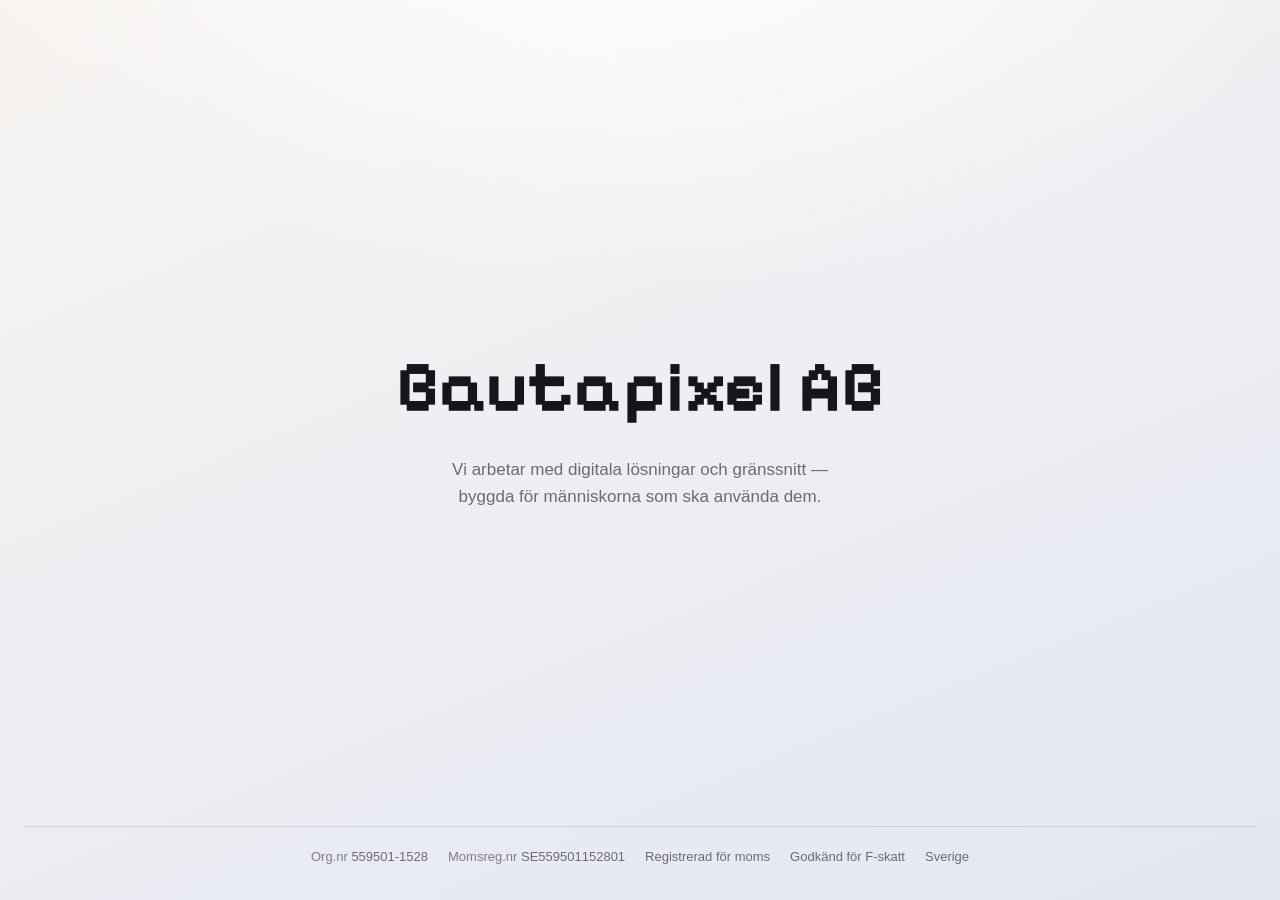
==== index.html @ e168d48d "Add company website Single static page for Bautapixel AB: company name set in Pixelify Sans over a f" ====
<!DOCTYPE html>
<html lang="sv">
<head>
<meta charset="utf-8">
<meta name="viewport" content="width=device-width, initial-scale=1">
<title>Bautapixel AB</title>
<meta name="description" content="Bautapixel AB arbetar med digitala lösningar och gränssnitt för människor. Organisationsnummer 559501-1528.">

<link rel="preconnect" href="https://fonts.googleapis.com">
<link rel="preconnect" href="https://fonts.gstatic.com" crossorigin>
<link href="https://fonts.googleapis.com/css2?family=Pixelify+Sans:wght@700&display=swap" rel="stylesheet">

<style>
  :root {
    color-scheme: light dark;
    --fg: #16161a;
    --muted: #6b6b73;
    --rule: rgba(22, 22, 26, 0.12);
    --page-bg:
      radial-gradient(1100px 620px at 50% -10%, rgba(255, 255, 255, 0.95), transparent 62%),
      linear-gradient(158deg, #f7f4f0 0%, #edeef3 52%, #e2e7f0 100%);
  }

  @media (prefers-color-scheme: dark) {
    :root {
      --fg: #ededf0;
      --muted: #9a9aa4;
      --rule: rgba(237, 237, 240, 0.14);
      --page-bg:
        radial-gradient(1100px 620px at 50% -10%, rgba(78, 90, 120, 0.32), transparent 62%),
        linear-gradient(158deg, #15151a 0%, #111318 52%, #0b0d12 100%);
    }
  }

  * { box-sizing: border-box; }

  body {
    margin: 0;
    min-height: 100vh;
    min-height: 100svh;
    background: var(--page-bg) fixed;
    color: var(--fg);
    font: 16px/1.6 -apple-system, BlinkMacSystemFont, "Segoe UI", Helvetica, Arial, sans-serif;
    display: flex;
    flex-direction: column;
    padding: 2rem 1.5rem;
  }

  main {
    flex: 1 0 auto;
    display: flex;
    flex-direction: column;
    justify-content: center;
    align-items: center;
    text-align: center;
    padding: 3rem 0;
  }

  h1 {
    font-family: "Pixelify Sans", "Courier New", monospace;
    font-weight: 700;
    /* Stepped sizes, not a fluid clamp: a pixel typeface only stays crisp at
       whole-number sizes, so fractional vw values are avoided on purpose. */
    font-size: 40px;
    letter-spacing: 0;
    line-height: 1.1;
    margin: 0;
  }

  @media (min-width: 30rem) {
    h1 { font-size: 56px; }
  }

  @media (min-width: 48rem) {
    h1 { font-size: 72px; }
  }

  main p {
    max-width: 30rem;
    margin: 1.75rem 0 0;
    font-size: 1.0625rem;
    color: var(--muted);
    text-wrap: balance;
  }

  footer {
    flex: 0 0 auto;
    padding-top: 1.25rem;
    border-top: 1px solid var(--rule);
    font-size: 0.8125rem;
    color: var(--muted);
  }

  footer ul {
    list-style: none;
    display: flex;
    flex-wrap: wrap;
    justify-content: center;
    gap: 0.35rem 1.25rem;
    margin: 0;
    padding: 0;
  }

  footer .label {
    color: var(--fg);
    opacity: 0.5;
  }
</style>
</head>
<body>
  <main>
    <h1>Bautapixel AB</h1>
    <p>
      Vi arbetar med digitala lösningar och gränssnitt —
      byggda för människorna som ska använda dem.
    </p>
  </main>

  <footer>
    <ul>
      <li><span class="label">Org.nr</span> 559501-1528</li>
      <li><span class="label">Momsreg.nr</span> SE559501152801</li>
      <li>Registrerad för moms</li>
      <li>Godkänd för F-skatt</li>
      <li>Sverige</li>
    </ul>
  </footer>
</body>
</html>
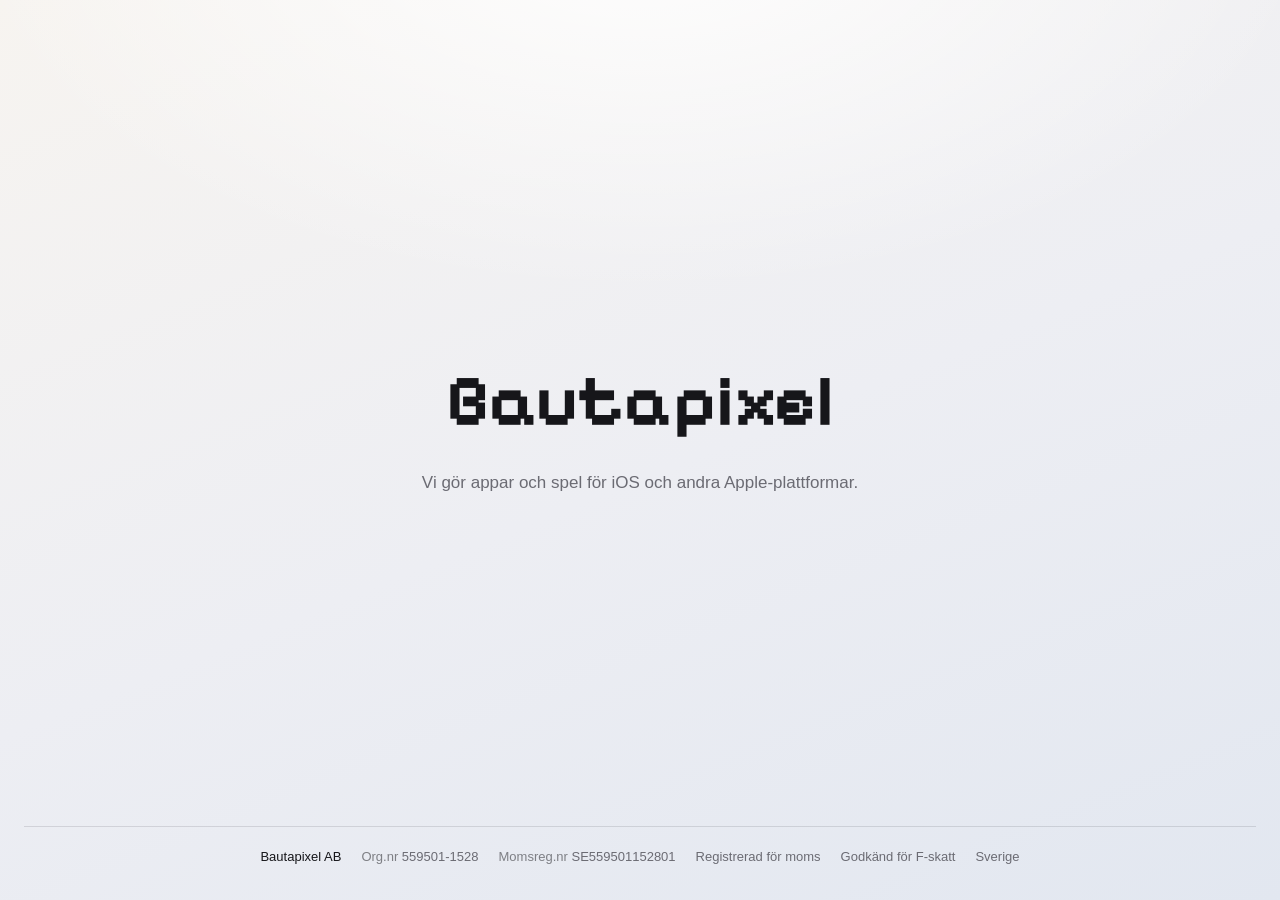
==== commit b55ad5aa: "Shorten hero title, restate offering, fix iOS gradient bleed The hero now reads "Bautapixel"; the fu" ====
--- a/index.html
+++ b/index.html
@@ -2,9 +2,9 @@
 <html lang="sv">
 <head>
 <meta charset="utf-8">
-<meta name="viewport" content="width=device-width, initial-scale=1">
+<meta name="viewport" content="width=device-width, initial-scale=1, viewport-fit=cover">
 <title>Bautapixel AB</title>
-<meta name="description" content="Bautapixel AB arbetar med digitala lösningar och gränssnitt för människor. Organisationsnummer 559501-1528.">
+<meta name="description" content="Bautapixel AB gör appar och spel för iOS och andra Apple-plattformar. Organisationsnummer 559501-1528.">
 
 <link rel="preconnect" href="https://fonts.googleapis.com">
 <link rel="preconnect" href="https://fonts.gstatic.com" crossorigin>
@@ -16,6 +16,9 @@
     --fg: #16161a;
     --muted: #6b6b73;
     --rule: rgba(22, 22, 26, 0.12);
+    /* Solid mid-tone behind the gradient. It is what shows in the rubber-band
+       overscroll areas, so it should sit between the gradient's two ends. */
+    --page-base: #eceef3;
     --page-bg:
       radial-gradient(1100px 620px at 50% -10%, rgba(255, 255, 255, 0.95), transparent 62%),
       linear-gradient(158deg, #f7f4f0 0%, #edeef3 52%, #e2e7f0 100%);
@@ -26,6 +29,7 @@
       --fg: #ededf0;
       --muted: #9a9aa4;
       --rule: rgba(237, 237, 240, 0.14);
+      --page-base: #101218;
       --page-bg:
         radial-gradient(1100px 620px at 50% -10%, rgba(78, 90, 120, 0.32), transparent 62%),
         linear-gradient(158deg, #15151a 0%, #111318 52%, #0b0d12 100%);
@@ -34,16 +38,33 @@
 
   * { box-sizing: border-box; }
 
+  /* The gradient lives on the root element, not on <body>: only the root
+     element's background becomes the canvas background, and the canvas is what
+     Safari on iOS paints behind its translucent top and bottom bars and in the
+     overscroll areas. On <body> with `background-attachment: fixed` iOS clips
+     it to the body box and leaves those strips flat instead. */
+  html {
+    min-height: 100%;
+    background-color: var(--page-base);
+    background-image: var(--page-bg);
+    background-repeat: no-repeat;
+  }
+
   body {
     margin: 0;
     min-height: 100vh;
     min-height: 100svh;
-    background: var(--page-bg) fixed;
     color: var(--fg);
     font: 16px/1.6 -apple-system, BlinkMacSystemFont, "Segoe UI", Helvetica, Arial, sans-serif;
     display: flex;
     flex-direction: column;
-    padding: 2rem 1.5rem;
+    /* viewport-fit=cover lets the canvas reach the screen edges, so the content
+       has to step back out of the notch and home-indicator areas itself. */
+    padding:
+      calc(2rem + env(safe-area-inset-top))
+      calc(1.5rem + env(safe-area-inset-right))
+      calc(2rem + env(safe-area-inset-bottom))
+      calc(1.5rem + env(safe-area-inset-left));
   }
 
   main {
@@ -101,6 +122,10 @@
     padding: 0;
   }
 
+  footer .name {
+    color: var(--fg);
+  }
+
   footer .label {
     color: var(--fg);
     opacity: 0.5;
@@ -109,15 +134,16 @@
 </head>
 <body>
   <main>
-    <h1>Bautapixel AB</h1>
+    <h1>Bautapixel</h1>
     <p>
-      Vi arbetar med digitala lösningar och gränssnitt —
-      byggda för människorna som ska använda dem.
+      Vi gör appar och spel för iOS
+      och andra Apple-plattformar.
     </p>
   </main>
 
   <footer>
     <ul>
+      <li class="name">Bautapixel AB</li>
       <li><span class="label">Org.nr</span> 559501-1528</li>
       <li><span class="label">Momsreg.nr</span> SE559501152801</li>
       <li>Registrerad för moms</li>
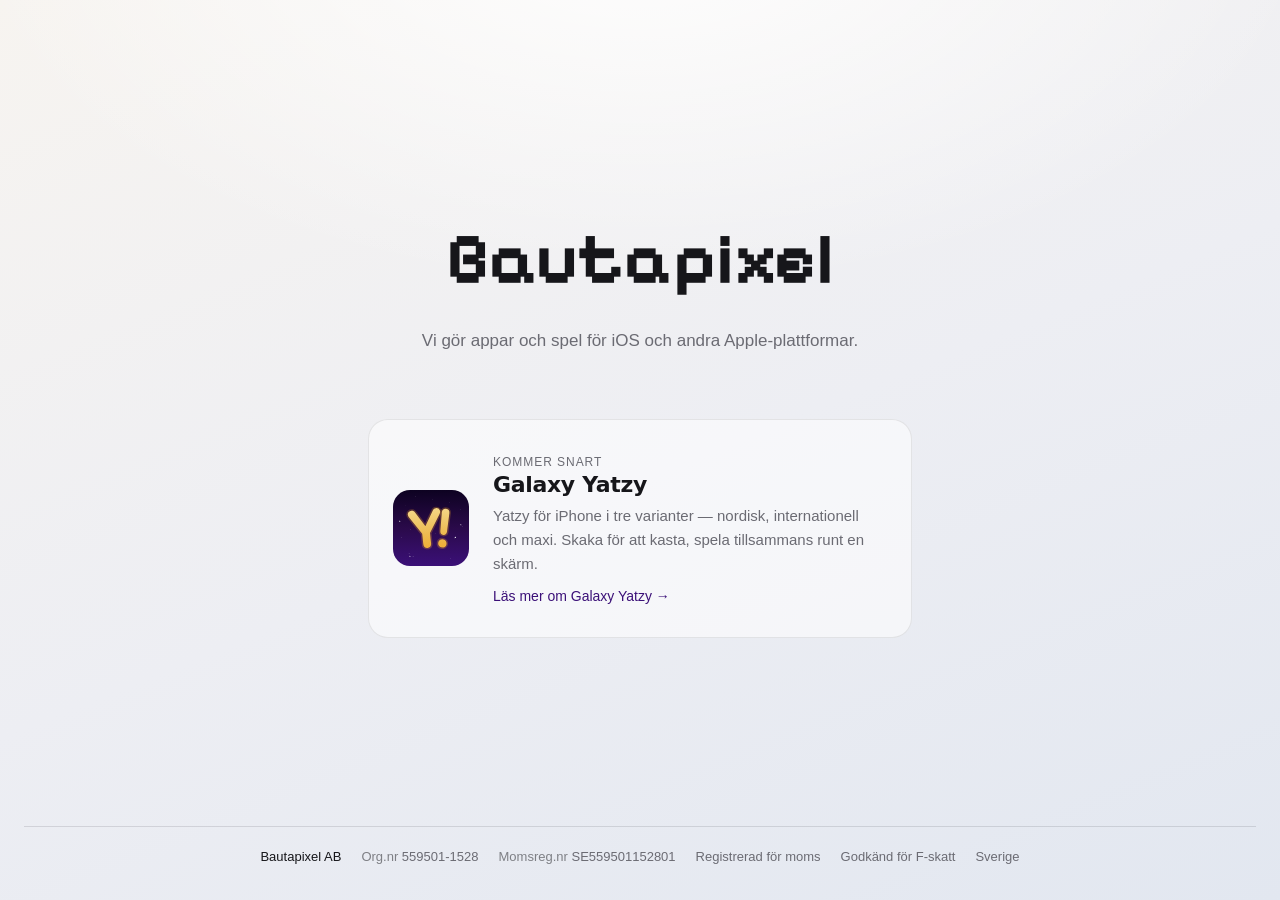
==== commit 9f8d5f2a: "Add Galaxy Yatzy product page Introduce a dedicated page for the upcoming Galaxy Yatzy iPhone game, " ====
--- a/index.html
+++ b/index.html
@@ -4,133 +4,20 @@
 <meta charset="utf-8">
 <meta name="viewport" content="width=device-width, initial-scale=1, viewport-fit=cover">
 <title>Bautapixel AB</title>
-<meta name="description" content="Bautapixel AB gör appar och spel för iOS och andra Apple-plattformar. Organisationsnummer 559501-1528.">
+<meta name="description" content="Bautapixel AB gör appar och spel för iOS och andra Apple-plattformar. Först ut: Galaxy Yatzy för iPhone. Organisationsnummer 559501-1528.">
+
+<!-- iOS paints the status bar as a flat tint rather than rendering the page
+     into it, so a gradient can never reach it. These are the gradient's own
+     colour at its top edge, which is the closest a flat tint can get. -->
+<meta name="theme-color" content="#fbfaf9" media="(prefers-color-scheme: light)">
+<meta name="theme-color" content="#21242e" media="(prefers-color-scheme: dark)">
 
 <link rel="preconnect" href="https://fonts.googleapis.com">
 <link rel="preconnect" href="https://fonts.gstatic.com" crossorigin>
 <link href="https://fonts.googleapis.com/css2?family=Pixelify+Sans:wght@700&display=swap" rel="stylesheet">
 
-<style>
-  :root {
-    color-scheme: light dark;
-    --fg: #16161a;
-    --muted: #6b6b73;
-    --rule: rgba(22, 22, 26, 0.12);
-    /* Solid mid-tone behind the gradient. It is what shows in the rubber-band
-       overscroll areas, so it should sit between the gradient's two ends. */
-    --page-base: #eceef3;
-    --page-bg:
-      radial-gradient(1100px 620px at 50% -10%, rgba(255, 255, 255, 0.95), transparent 62%),
-      linear-gradient(158deg, #f7f4f0 0%, #edeef3 52%, #e2e7f0 100%);
-  }
-
-  @media (prefers-color-scheme: dark) {
-    :root {
-      --fg: #ededf0;
-      --muted: #9a9aa4;
-      --rule: rgba(237, 237, 240, 0.14);
-      --page-base: #101218;
-      --page-bg:
-        radial-gradient(1100px 620px at 50% -10%, rgba(78, 90, 120, 0.32), transparent 62%),
-        linear-gradient(158deg, #15151a 0%, #111318 52%, #0b0d12 100%);
-    }
-  }
-
-  * { box-sizing: border-box; }
-
-  /* The gradient lives on the root element, not on <body>: only the root
-     element's background becomes the canvas background, and the canvas is what
-     Safari on iOS paints behind its translucent top and bottom bars and in the
-     overscroll areas. On <body> with `background-attachment: fixed` iOS clips
-     it to the body box and leaves those strips flat instead. */
-  html {
-    min-height: 100%;
-    background-color: var(--page-base);
-    background-image: var(--page-bg);
-    background-repeat: no-repeat;
-  }
-
-  body {
-    margin: 0;
-    min-height: 100vh;
-    min-height: 100svh;
-    color: var(--fg);
-    font: 16px/1.6 -apple-system, BlinkMacSystemFont, "Segoe UI", Helvetica, Arial, sans-serif;
-    display: flex;
-    flex-direction: column;
-    /* viewport-fit=cover lets the canvas reach the screen edges, so the content
-       has to step back out of the notch and home-indicator areas itself. */
-    padding:
-      calc(2rem + env(safe-area-inset-top))
-      calc(1.5rem + env(safe-area-inset-right))
-      calc(2rem + env(safe-area-inset-bottom))
-      calc(1.5rem + env(safe-area-inset-left));
-  }
-
-  main {
-    flex: 1 0 auto;
-    display: flex;
-    flex-direction: column;
-    justify-content: center;
-    align-items: center;
-    text-align: center;
-    padding: 3rem 0;
-  }
-
-  h1 {
-    font-family: "Pixelify Sans", "Courier New", monospace;
-    font-weight: 700;
-    /* Stepped sizes, not a fluid clamp: a pixel typeface only stays crisp at
-       whole-number sizes, so fractional vw values are avoided on purpose. */
-    font-size: 40px;
-    letter-spacing: 0;
-    line-height: 1.1;
-    margin: 0;
-  }
-
-  @media (min-width: 30rem) {
-    h1 { font-size: 56px; }
-  }
-
-  @media (min-width: 48rem) {
-    h1 { font-size: 72px; }
-  }
-
-  main p {
-    max-width: 30rem;
-    margin: 1.75rem 0 0;
-    font-size: 1.0625rem;
-    color: var(--muted);
-    text-wrap: balance;
-  }
-
-  footer {
-    flex: 0 0 auto;
-    padding-top: 1.25rem;
-    border-top: 1px solid var(--rule);
-    font-size: 0.8125rem;
-    color: var(--muted);
-  }
-
-  footer ul {
-    list-style: none;
-    display: flex;
-    flex-wrap: wrap;
-    justify-content: center;
-    gap: 0.35rem 1.25rem;
-    margin: 0;
-    padding: 0;
-  }
-
-  footer .name {
-    color: var(--fg);
-  }
-
-  footer .label {
-    color: var(--fg);
-    opacity: 0.5;
-  }
-</style>
+<link rel="icon" href="assets/galaxy-yatzy-icon.svg" type="image/svg+xml">
+<link rel="stylesheet" href="assets/site.css">
 </head>
 <body>
   <main>
@@ -139,6 +26,19 @@
       Vi gör appar och spel för iOS
       och andra Apple-plattformar.
     </p>
+
+    <a class="teaser" href="galaxy-yatzy.html">
+      <img src="assets/galaxy-yatzy-icon.svg" alt="" width="76" height="76">
+      <div>
+        <span class="eyebrow">Kommer snart</span>
+        <h2 class="rounded">Galaxy Yatzy</h2>
+        <p>
+          Yatzy för iPhone i tre varianter — nordisk, internationell
+          och maxi. Skaka för att kasta, spela tillsammans runt en skärm.
+        </p>
+        <span class="more">Läs mer om Galaxy Yatzy →</span>
+      </div>
+    </a>
   </main>
 
   <footer>
--- a/assets/site.css
+++ b/assets/site.css
@@ -0,0 +1,344 @@
+:root {
+  color-scheme: light dark;
+  --fg: #16161a;
+  --muted: #6b6b73;
+  --rule: rgba(22, 22, 26, 0.12);
+  --card-bg: rgba(255, 255, 255, 0.55);
+  --card-rule: rgba(22, 22, 26, 0.09);
+  --link: #3b1078;
+  /* Shows only where the page cannot reach: the iOS status-bar tint and the
+     rubber-band overscroll. Both sit at the top of the screen, so this
+     matches the gradient's top edge — and it matches theme-color, so the
+     status bar lands on the right colour whichever of the two iOS uses. */
+  --page-base: #fbfaf9;
+  --page-bg:
+    radial-gradient(1100px 620px at 50% -10%, rgba(255, 255, 255, 0.95), transparent 62%),
+    linear-gradient(158deg, #f7f4f0 0%, #edeef3 52%, #e2e7f0 100%);
+}
+
+@media (prefers-color-scheme: dark) {
+  :root {
+    --fg: #ededf0;
+    --muted: #9a9aa4;
+    --rule: rgba(237, 237, 240, 0.14);
+    --card-bg: rgba(255, 255, 255, 0.04);
+    --card-rule: rgba(237, 237, 240, 0.1);
+    --link: #c3b0ef;
+    --page-base: #21242e;
+    --page-bg:
+      radial-gradient(1100px 620px at 50% -10%, rgba(78, 90, 120, 0.32), transparent 62%),
+      linear-gradient(158deg, #15151a 0%, #111318 52%, #0b0d12 100%);
+  }
+}
+
+* { box-sizing: border-box; }
+
+/* The gradient lives on the root element, not on <body>: only the root
+   element's background becomes the canvas background, and the canvas is what
+   Safari on iOS paints behind its top and bottom bars and in the overscroll
+   areas. On <body> with `background-attachment: fixed` iOS clips it to the
+   body box and leaves those strips flat instead. */
+html {
+  /* The root box itself has to span the screen. Safari confines the page's
+     background image to this box, so enlarging the image past it (the
+     previous attempt) painted nothing extra — the gradient still stopped at
+     the toolbar. `min-height: 100%` resolves to the *visible* area, which is
+     the strip between the status bar and the toolbar; `vh` is already the
+     toolbars-retracted viewport on iOS, and `lvh` restates it for browsers
+     that know the newer unit. The image then fills the box by default. */
+  min-height: 100vh;
+  min-height: 100lvh;
+  background-color: var(--page-base);
+  background-image: var(--page-bg);
+  background-repeat: no-repeat;
+}
+
+body {
+  margin: 0;
+  min-height: 100vh;
+  min-height: 100svh;
+  color: var(--fg);
+  font: 16px/1.6 -apple-system, BlinkMacSystemFont, "Segoe UI", Helvetica, Arial, sans-serif;
+  display: flex;
+  flex-direction: column;
+  /* viewport-fit=cover lets the canvas reach the screen edges, so the content
+     has to step back out of the notch and home-indicator areas itself. */
+  padding:
+    calc(2rem + env(safe-area-inset-top))
+    calc(1.5rem + env(safe-area-inset-right))
+    calc(2rem + env(safe-area-inset-bottom))
+    calc(1.5rem + env(safe-area-inset-left));
+}
+
+main {
+  flex: 1 0 auto;
+  display: flex;
+  flex-direction: column;
+  justify-content: center;
+  align-items: center;
+  text-align: center;
+  padding: 3rem 0;
+}
+
+h1 {
+  font-family: "Pixelify Sans", "Courier New", monospace;
+  font-weight: 700;
+  /* Stepped sizes, not a fluid clamp: a pixel typeface only stays crisp at
+     whole-number sizes, so fractional vw values are avoided on purpose. */
+  font-size: 40px;
+  letter-spacing: 0;
+  line-height: 1.1;
+  margin: 0;
+}
+
+@media (min-width: 30rem) {
+  h1 { font-size: 56px; }
+}
+
+@media (min-width: 48rem) {
+  h1 { font-size: 72px; }
+}
+
+/* Direct child only: the product page's paragraphs are styled per section. */
+main > p {
+  max-width: 30rem;
+  margin: 1.75rem 0 0;
+  font-size: 1.0625rem;
+  color: var(--muted);
+  text-wrap: balance;
+}
+
+footer {
+  flex: 0 0 auto;
+  padding-top: 1.25rem;
+  border-top: 1px solid var(--rule);
+  font-size: 0.8125rem;
+  color: var(--muted);
+}
+
+footer ul {
+  list-style: none;
+  display: flex;
+  flex-wrap: wrap;
+  justify-content: center;
+  gap: 0.35rem 1.25rem;
+  margin: 0;
+  padding: 0;
+}
+
+footer .name {
+  color: var(--fg);
+}
+
+footer .label {
+  color: var(--fg);
+  opacity: 0.5;
+}
+
+
+/* ---------- Galaxy Yatzy ---------- */
+
+:root {
+  /* Mirrored from the app's Theme.Palette so the product surfaces here match
+     the app exactly. */
+  --gy-space: #0D0221;
+  --gy-violet: #2A0A4A;
+  --gy-purple: #3B1078;
+  --gy-gold: #FFD24A;
+  --gy-gold-deep: #F5A623;
+  --gy-text: #F4EFFF;
+  --gy-text-muted: #B9A9D9;
+}
+
+/* Galaxy Yatzy's own headings, matching the app, where every title is
+   SwiftUI's rounded design. `ui-rounded` resolves to SF Pro Rounded on Apple
+   platforms; elsewhere this falls through to the plain system font. */
+.rounded {
+  font-family: ui-rounded, "SF Pro Rounded", system-ui, -apple-system, BlinkMacSystemFont, "Segoe UI", Helvetica, Arial, sans-serif;
+  font-weight: 800;
+  letter-spacing: -0.015em;
+  line-height: 1.1;
+}
+
+a { color: var(--link); }
+
+.wrap {
+  width: 100%;
+  max-width: 54rem;
+  margin: 0 auto;
+}
+
+.eyebrow {
+  display: inline-block;
+  font-size: 0.75rem;
+  letter-spacing: 0.08em;
+  text-transform: uppercase;
+  color: var(--muted);
+}
+
+/* ---------- Product teaser on the landing page ---------- */
+
+.teaser {
+  display: flex;
+  flex-direction: column;
+  align-items: center;
+  gap: 1.25rem;
+  margin-top: 4rem;
+  padding: 1.75rem 1.5rem;
+  max-width: 34rem;
+  border: 1px solid var(--card-rule);
+  border-radius: 1.25rem;
+  background: var(--card-bg);
+  text-decoration: none;
+  color: inherit;
+  transition: transform 0.2s ease, border-color 0.2s ease;
+}
+
+.teaser:hover,
+.teaser:focus-visible { transform: translateY(-2px); border-color: var(--muted); }
+
+@media (min-width: 34rem) {
+  .teaser { flex-direction: row; text-align: left; gap: 1.5rem; }
+}
+
+.teaser img { width: 76px; height: 76px; flex: 0 0 auto; }
+.teaser h2 { margin: 0; font-size: 22px; }
+.teaser p { margin: 0.4rem 0 0; color: var(--muted); font-size: 0.9375rem; }
+.teaser .more { display: inline-block; margin-top: 0.6rem; font-size: 0.875rem; color: var(--link); }
+
+/* ---------- Product page ---------- */
+
+.site-nav {
+  flex: 0 0 auto;
+  font-size: 0.875rem;
+}
+
+.site-nav a { color: var(--muted); text-decoration: none; }
+.site-nav a:hover { color: var(--fg); }
+
+.product {
+  flex: 1 0 auto;
+  display: block;
+  text-align: left;
+  padding: 2rem 0 3rem;
+}
+
+.hero {
+  display: flex;
+  flex-direction: column;
+  align-items: center;
+  text-align: center;
+  gap: 1.5rem;
+  padding: 2.5rem 1.5rem;
+  border-radius: 1.5rem;
+  background: linear-gradient(180deg, var(--gy-space) 0%, var(--gy-violet) 52%, var(--gy-purple) 100%);
+  color: var(--gy-text);
+}
+
+@media (min-width: 40rem) {
+  .hero { flex-direction: row; text-align: left; gap: 2.25rem; padding: 3rem 2.5rem; }
+}
+
+.hero img {
+  width: 120px;
+  height: 120px;
+  flex: 0 0 auto;
+  filter: drop-shadow(0 12px 28px rgba(0, 0, 0, 0.45));
+}
+
+@media (min-width: 40rem) { .hero img { width: 156px; height: 156px; } }
+
+.hero h1 { font-size: 2.5rem; color: var(--gy-gold); }
+@media (min-width: 40rem) { .hero h1 { font-size: 3.25rem; } }
+
+.hero p {
+  margin: 0.9rem 0 0;
+  max-width: 28rem;
+  color: var(--gy-text-muted);
+  text-wrap: balance;
+}
+
+.hero .eyebrow { color: var(--gy-gold-deep); }
+
+.badge {
+  display: inline-block;
+  margin-top: 1.1rem;
+  padding: 0.4rem 0.9rem;
+  border: 1px solid rgba(255, 210, 74, 0.45);
+  border-radius: 999px;
+  font-size: 0.8125rem;
+  color: var(--gy-gold);
+}
+
+section { margin-top: 3.5rem; }
+
+section h2 {
+  margin: 0 0 0.35rem;
+  font-size: 1.75rem;
+}
+
+section > p {
+  margin: 0 0 1.5rem;
+  max-width: 38rem;
+  color: var(--muted);
+}
+
+.cards {
+  display: grid;
+  gap: 1rem;
+  grid-template-columns: 1fr;
+  margin: 0;
+  padding: 0;
+  list-style: none;
+}
+
+@media (min-width: 40rem) {
+  .cards { grid-template-columns: repeat(auto-fit, minmax(15rem, 1fr)); }
+}
+
+.cards li {
+  padding: 1.25rem 1.35rem;
+  border: 1px solid var(--card-rule);
+  border-radius: 1rem;
+  background: var(--card-bg);
+}
+
+.cards h3 {
+  margin: 0 0 0.45rem;
+  font-size: 1.0625rem;
+}
+
+.cards p {
+  margin: 0;
+  font-size: 0.9375rem;
+  color: var(--muted);
+}
+
+.cards .meta {
+  display: block;
+  margin-top: 0.7rem;
+  font-size: 0.8125rem;
+  color: var(--fg);
+  opacity: 0.55;
+}
+
+.facts {
+  list-style: none;
+  margin: 0;
+  padding: 0;
+  display: grid;
+  gap: 0.6rem 1.5rem;
+  grid-template-columns: 1fr;
+  font-size: 0.9375rem;
+}
+
+@media (min-width: 34rem) { .facts { grid-template-columns: 1fr 1fr; } }
+
+.facts li {
+  display: flex;
+  gap: 0.6rem;
+  padding-top: 0.6rem;
+  border-top: 1px solid var(--rule);
+}
+
+.facts .label { color: var(--muted); min-width: 8.5rem; flex: 0 0 auto; }
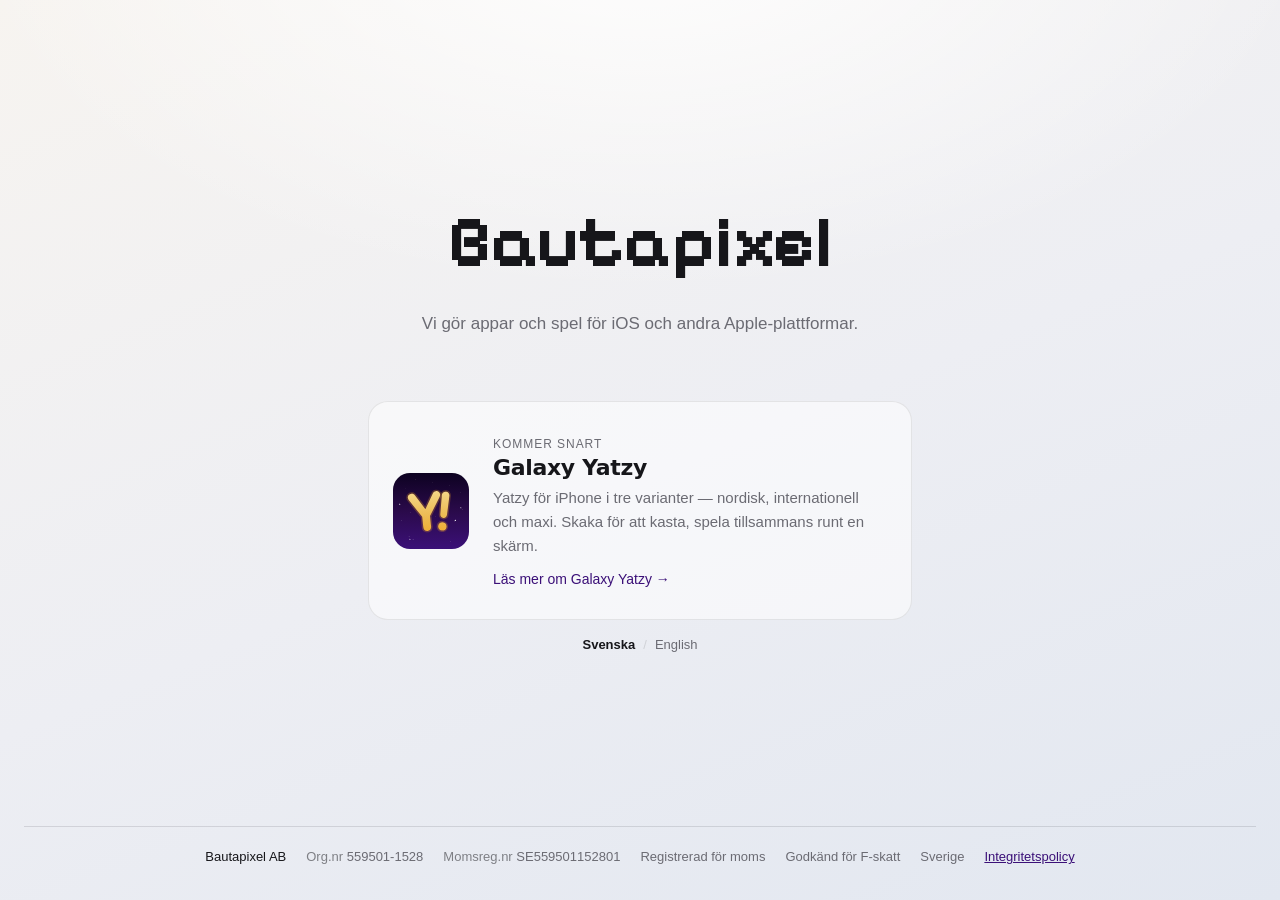
==== commit 8f465d83: "Add a privacy policy, and self-host the wordmark typeface The App Store requires a privacy policy UR" ====
--- a/index.html
+++ b/index.html
@@ -6,15 +6,15 @@
 <title>Bautapixel AB</title>
 <meta name="description" content="Bautapixel AB gör appar och spel för iOS och andra Apple-plattformar. Först ut: Galaxy Yatzy för iPhone. Organisationsnummer 559501-1528.">
 
+<link rel="alternate" hreflang="sv" href="https://bautapixel.se/">
+<link rel="alternate" hreflang="en" href="https://bautapixel.se/en/">
+<link rel="alternate" hreflang="x-default" href="https://bautapixel.se/">
+
 <!-- iOS paints the status bar as a flat tint rather than rendering the page
      into it, so a gradient can never reach it. These are the gradient's own
      colour at its top edge, which is the closest a flat tint can get. -->
 <meta name="theme-color" content="#fbfaf9" media="(prefers-color-scheme: light)">
 <meta name="theme-color" content="#21242e" media="(prefers-color-scheme: dark)">
-
-<link rel="preconnect" href="https://fonts.googleapis.com">
-<link rel="preconnect" href="https://fonts.gstatic.com" crossorigin>
-<link href="https://fonts.googleapis.com/css2?family=Pixelify+Sans:wght@700&display=swap" rel="stylesheet">
 
 <link rel="icon" href="assets/galaxy-yatzy-icon.svg" type="image/svg+xml">
 <link rel="stylesheet" href="assets/site.css">
@@ -39,6 +39,12 @@
         <span class="more">Läs mer om Galaxy Yatzy →</span>
       </div>
     </a>
+
+    <nav class="lang" aria-label="Språk">
+      <span aria-current="true">Svenska</span>
+      <span class="sep" aria-hidden="true">/</span>
+      <a href="/en/" lang="en" hreflang="en">English</a>
+    </nav>
   </main>
 
   <footer>
@@ -49,6 +55,7 @@
       <li>Registrerad för moms</li>
       <li>Godkänd för F-skatt</li>
       <li>Sverige</li>
+      <li><a href="/privacy.html">Integritetspolicy</a></li>
     </ul>
   </footer>
 </body>
--- a/assets/site.css
+++ b/assets/site.css
@@ -1,3 +1,16 @@
+/* Pixelify Sans (SIL Open Font License 1.1), self-hosted rather than loaded
+   from Google Fonts so the site makes no third-party requests and no visitor
+   IP address leaves this domain. Latin subset only: U+0000-00FF covers the
+   Swedish characters the wordmark needs. */
+@font-face {
+  font-family: "Pixelify Sans";
+  font-style: normal;
+  font-weight: 700;
+  font-display: swap;
+  src: url("pixelify-sans-700.woff2") format("woff2");
+  unicode-range: U+0000-00FF, U+0131, U+0152-0153, U+02BB-02BC, U+02C6, U+02DA, U+02DC, U+2000-206F, U+20AC, U+2122, U+2191, U+2193, U+2212, U+2215, U+FEFF, U+FFFD;
+}
+
 :root {
   color-scheme: light dark;
   --fg: #16161a;
@@ -342,3 +355,88 @@
 }
 
 .facts .label { color: var(--muted); min-width: 8.5rem; flex: 0 0 auto; }
+
+/* ---------- Language switcher ---------- */
+
+.lang {
+  display: flex;
+  gap: 0.5rem;
+  align-items: center;
+  justify-content: center;
+  margin-top: 0.9rem;
+  font-size: 0.8125rem;
+}
+
+.lang a { color: var(--muted); text-decoration: none; }
+.lang a:hover { color: var(--fg); }
+
+/* The current language is shown but not linked, so the control always states
+   which one you are reading. */
+.lang [aria-current="true"] {
+  color: var(--fg);
+  font-weight: 600;
+}
+
+.lang .sep { color: var(--rule); }
+
+.site-nav {
+  display: flex;
+  flex-wrap: wrap;
+  gap: 0.75rem 1.25rem;
+  align-items: baseline;
+  justify-content: space-between;
+}
+
+.site-nav .lang { margin-top: 0; }
+
+/* ---------- Legal pages ---------- */
+
+.legal { max-width: 42rem; }
+
+/* Overrides the pixel wordmark sizing: a policy is read, not branded. */
+.legal h1 {
+  font-family: inherit;
+  font-weight: 700;
+  font-size: 2rem;
+  letter-spacing: -0.01em;
+  margin: 0 0 0.3rem;
+}
+
+.legal .updated {
+  margin: 0 0 2rem;
+  font-size: 0.875rem;
+  color: var(--muted);
+}
+
+.legal .summary {
+  margin: 0 0 2.5rem;
+  padding: 1.25rem 1.35rem;
+  border: 1px solid var(--card-rule);
+  border-radius: 1rem;
+  background: var(--card-bg);
+}
+
+.legal .summary p { margin: 0; }
+
+.legal h2 {
+  font-size: 1.3rem;
+  margin: 2.5rem 0 0.75rem;
+}
+
+.legal h3 {
+  font-size: 1.0625rem;
+  margin: 1.75rem 0 0.5rem;
+}
+
+.legal p { margin: 0 0 1rem; }
+
+.legal ul { margin: 0 0 1rem; padding-left: 1.2rem; }
+.legal li { margin-bottom: 0.4rem; }
+
+.legal .entity {
+  margin-top: 2.5rem;
+  padding-top: 1.25rem;
+  border-top: 1px solid var(--rule);
+  font-size: 0.875rem;
+  color: var(--muted);
+}
